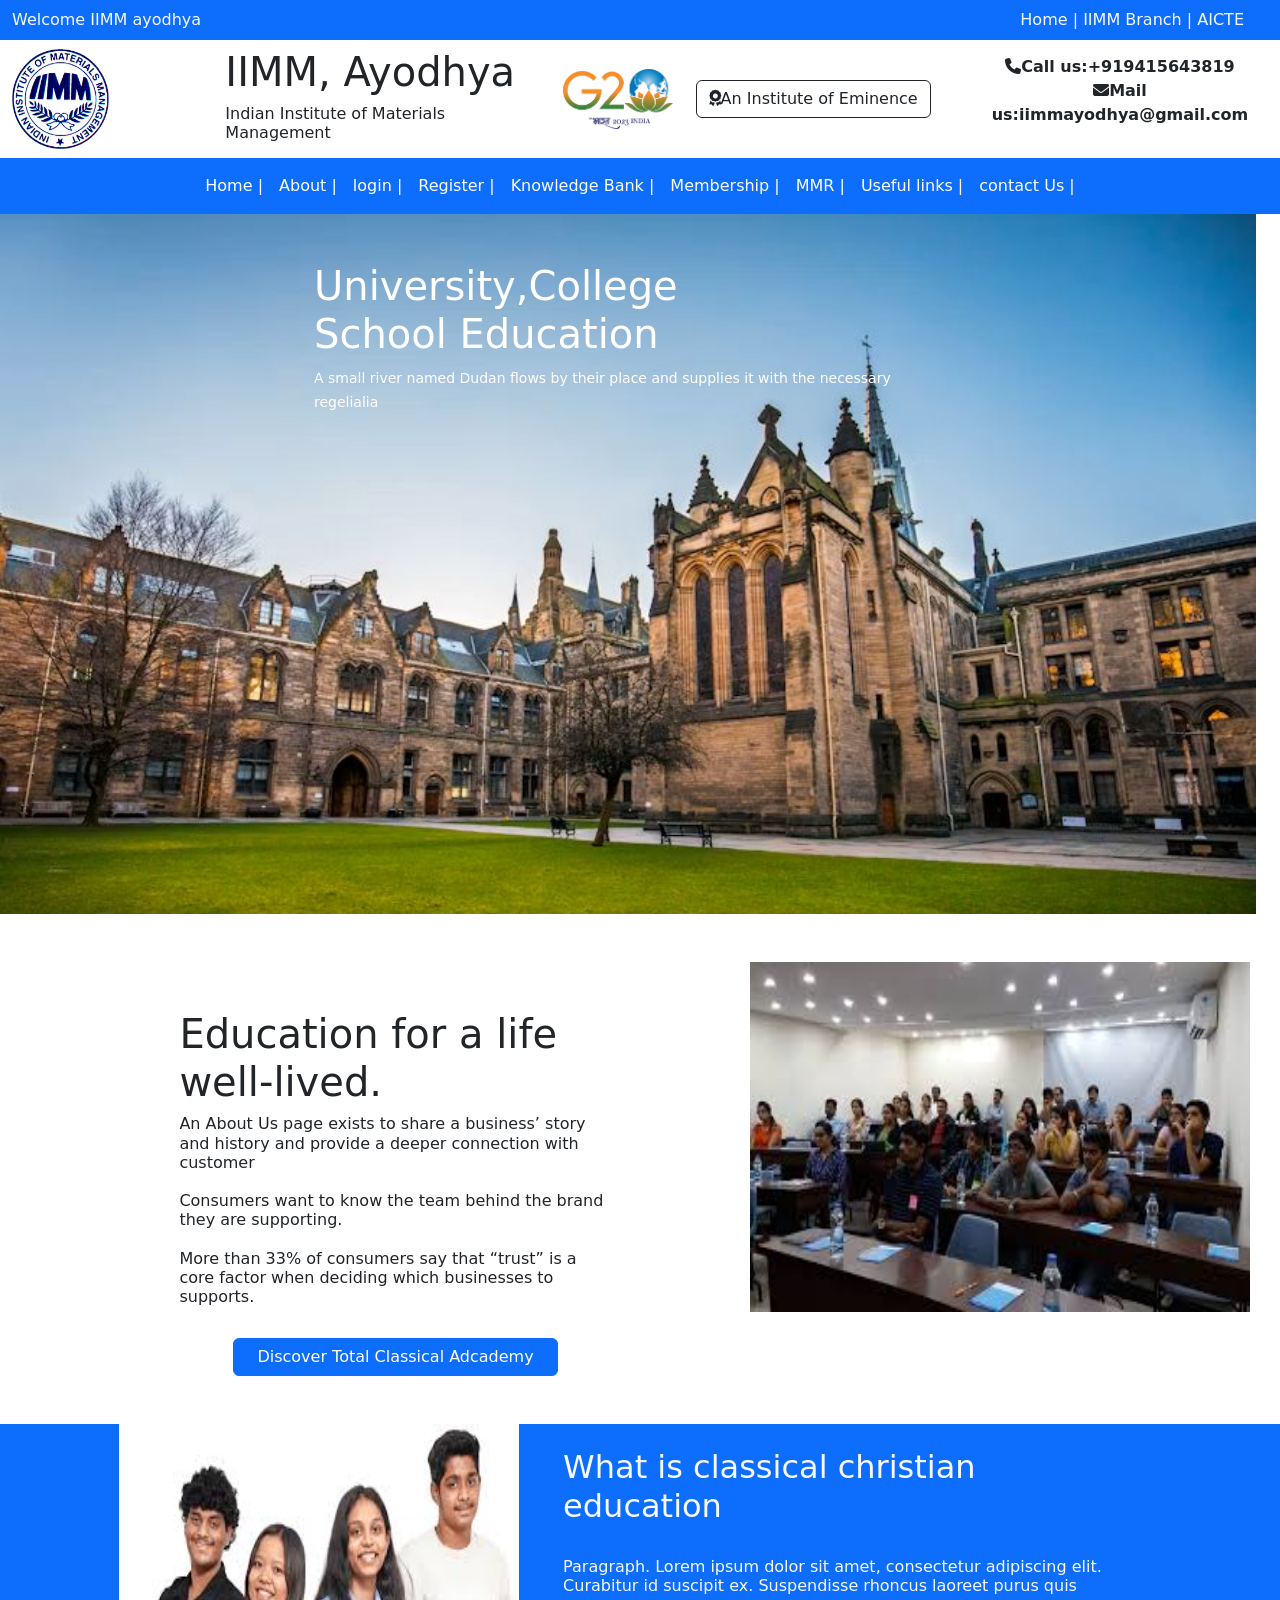
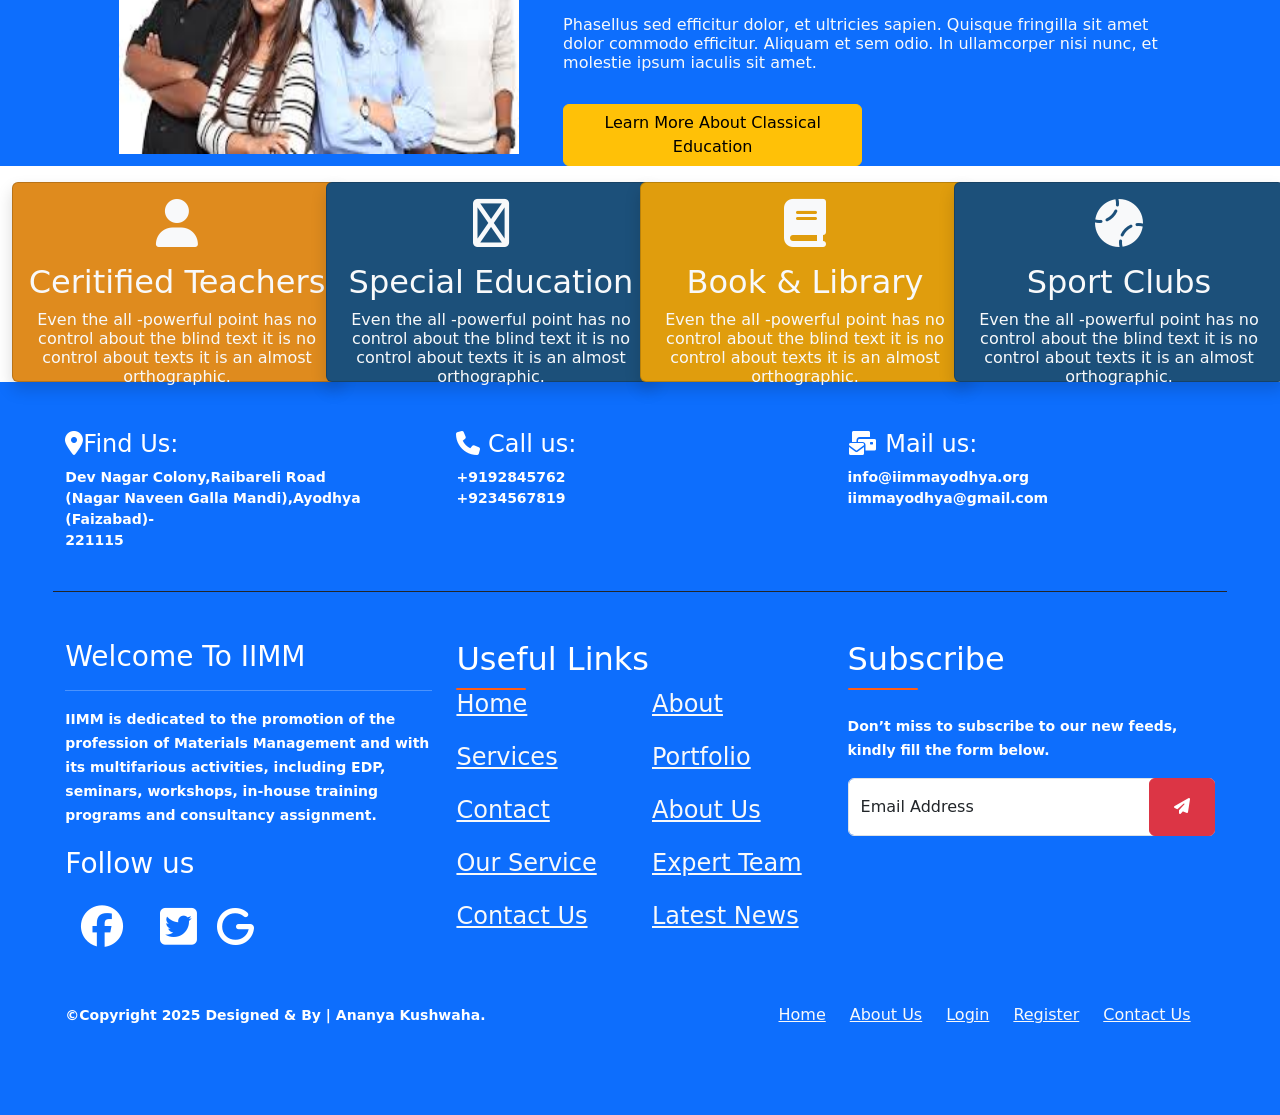
==== about.html @ 72d5fccc "IIMAAYODHYA" ====
<!DOCTYPE html>
<html lang="en">

<head>
    <meta charset="UTF-8">
    <meta name="viewport" content="width=device-width, initial-scale=1.0">
    <title>IIMM Ayodhya-Home</title>
    <link rel="stylesheet" href="css/bootstrap.css">
    <link rel="stylesheet" href="css/style.css">
    <link rel="stylesheet" href="https://cdnjs.cloudflare.com/ajax/libs/font-awesome/6.7.2/css/all.min.css"
        integrity="sha512-Evv84Mr4kqVGRNSgIGL/F/aIDqQb7xQ2vcrdIwxfjThSH8CSR7PBEakCr51Ck+w+/U6swU2Im1vVX0SVk9ABhg=="
        crossorigin="anonymous" referrerpolicy="no-referrer" />
</head>

<body>
    <div class="container-fluid">
        <!--top bar start-->

        <div class="row bg-primary text-light py-2">
            <div class="col-sm-11 mx-auto"></div>
            <div class="row">
                <div class="col-sm-6">
                    Welcome IIMM ayodhya
                </div>
                <div class="col-sm-6 text-end">
                    <a href="" class="text-light text-decoration-none">Home</a>
                    |
                    <a href="" class="text-light text-decoration-none">IIMM Branch</a>
                    |
                    <a href="" class="text-light text-decoration-none">AICTE</a>
                </div>
            </div>
        </div>
        <!--top bar end-->
        <!--header start-->
        <div class="row align-items-center py-2">
            <div class="col-sm-2">
                <img src="images/Logo-IIMM-1.png" alt="" height="100px">
            </div>
            <div class="col-sm-3">
                <h1>IIMM, Ayodhya</h1>
                <h6>Indian Institute of Materials Management</h6>
            </div>
            <div class="col-sm-4 text-center">
                <img src="images/g20-logo.png" alt="" height="60px">
                &nbsp;&nbsp;
                <a href="" class="btn border-dark"><i class="fa-solid fa-award"></i>An Institute of Eminence </a>

            </div>
            <div class="col-sm-3 text-center">
                <p class="fw-semibold">
                    <span><i class="fa-solid fa-phone fa-shake"></i>Call us:+919415643819</span>
                    <br>

                    <span><i class="fa-solid fa-envelope fa-shake"></i>Mail us:iimmayodhya@gmail.com</span>
                </p>
            </div>


        </div>
        <!--header end-->
        <!--navbar start-->
        <div class="row">
            <div class="col-sm-12 p-0">
                <nav class="navbar navbar-expand-lg bg-primary" data-bs-theme="dark">
                    <div class="container-fluid">
                        <button class="navbar-toggler" type="button" data-bs-toggle="collapse"
                            data-bs-target="#navbarSupportedContent" aria-controls="navbarSupportedContent"
                            aria-expanded="false" aria-label="Toggle navigation">
                            <span class="navbar-toggler-icon"></span>
                        </button>
                        <div class="collapse navbar-collapse" id="navbarSupportedContent">
                            <ul class="navbar-nav mx-auto mb-2 mb-lg-0">
                                <li class="nav-item">
                                    <a class="nav-link active" aria-current="page" href="index.html">Home
                                        |</a>

                                </li>
                                <li class="nav-item">
                                    <a class="nav-link active" href="about.html">About
                                        | </a>
                                </li>
                                <li class="nav-item">
                                    <a class="nav-link active" href="login.html">login
                                        |
                                    </a>
                                </li>
                                <li class="nav-item">
                                    <a class="nav-link active" href="register.html">Register
                                        |
                                    </a>
                                </li>
                                <li class="nav-item">
                                    <a class="nav-link active" href="#">Knowledge Bank
                                        |
                                    </a>
                                </li>
                                <li class="nav-item">
                                    <a class="nav-link active" href="#">Membership
                                        |
                                    </a>
                                </li>
                                <li class="nav-item">
                                    <a class="nav-link active" href="#">MMR
                                        |
                                    </a>
                                </li>
                                <li class="nav-item">
                                    <a class="nav-link active" href="#">Useful links
                                        |
                                    </a>
                                </li>
                                <li class="nav-item">
                                    <a class="nav-link active" href="#">contact Us
                                        |
                                    </a>
                                </li>
                        </div>
                    </div>
                </nav>
            </div>

        </div>
        <!--about page  start-->
        <div class="row" id="about">
            <div class="col-sm-6 mx-auto  text-white py-5 p-0">
                <h1 id="display-2">University,College<br>
                    School Education</h1>
                <small id="text-center">A small river named Dudan flows by their place and supplies it with the
                    necessary regelialia</small>
            </div>
        </div>
        <!--information start-->
        <div class="row my-5">
            <div class="col-sm-11  mx-auto">
                <div class="row">
                    <div class="col-sm-7">
                        <div class="row pt-5">
                            <div class="col-sm-8 mx-auto">
                                <h1>Education for a life <br>well-lived.</br></h1>
                                <h6> An About Us page exists to share a business’ story and history and provide a deeper
                                    connection with customer <br><br>

                                    Consumers want to know the team behind the brand they are supporting.
                                    <br><br>
                                    More than 33% of consumers say that “trust” is a core factor when deciding which
                                    businesses to supports.
                                </h6><br>
                                <div class="row">
                                    <div class="col-sm-12 text-center">
                                        <button type="submit" class="btn btn-primary w-75">Discover Total Classical
                                            Adcademy </button>
                                    </div>
                                </div>

                            </div>
                        </div>
                    </div>
                    <div class="col-sm-5">
                        <img src="images/college1.png" alt="" width="500px" height="350px">
                    </div>
                </div>
            </div>
        </div>
        <div class="row bg-primary my-3">
            <div class="col-sm-10 mx-auto">
                <div class="row">
                    <div class="col-sm-5"> <img src="images/college2.png" width="400px" height="330px"></div>
                    <div class="col-sm-7 text-light"><br>
                        <h2>What is classical christian <br>
                            education</h2><br>
                        <h6>
                            Paragraph. Lorem ipsum dolor sit amet, consectetur adipiscing elit. Curabitur id suscipit
                            ex. Suspendisse rhoncus laoreet purus quis <br> <br>Phasellus sed efficitur dolor, et
                            ultricies sapien. Quisque fringilla sit amet dolor commodo efficitur. Aliquam et sem odio.
                            In ullamcorper nisi nunc, et molestie ipsum iaculis sit amet.
                        </h6><br>
                        <div class="col-sm-12 ">
                            <button type="submit" class="btn btn-warning w-50">Learn More About Classical Education
                             </button>
                        </div>

                    </div>
                </div>

            </div>
        </div>


        <!--information end-->

























        <div class="row text-center" id="card">
            <div class="col-sm-3">
                <div class="card text-center text-light shadow" id="card1">
                    <i class="fa-sharp fa-solid fa-user py-3 fa-3x"></i>
                    <h2>Ceritified Teachers</h2>
                    <h6> Even the all -powerful point has no control about the blind text it is no control about texts
                        it is an almost orthographic.</h6>
                </div>
            </div>
            <div class="col-sm-3">
                <div class="card text-center text-light shadow" id="card2">
                    <i class="fa-regular fa-graduation-cap py-3 fa-3x"></i>
                    <h2>Special Education</h2>
                    <h6> Even the all -powerful point has no control about the blind text it is no control about texts
                        it is an almost orthographic.</h6>
                </div>
            </div>
            <div class="col-sm-3">
                <div class="card text-center text-light shadow" id="card3">
                    <i class="fa-solid fa-book py-3 fa-3x"></i>
                    <h2>Book & Library</h2>
                    <h6> Even the all -powerful point has no control about the blind text it is no control about texts
                        it is an almost orthographic.</h6>
                </div>
            </div>
            <div class="col-sm-3">
                <div class="card text-center text-light shadow" id="card4"><i
                        class="fa-solid fa-baseball fa-3x py-3"></i>
                    <h2>Sport Clubs</h2>
                    <h6> Even the all -powerful point has no control about the blind text it is no control about texts
                        it is an almost orthographic.</h6>
                </div>
            </div>
        </div>
        <!--about page end-->

        <!--footer start-->
        <div class=" row bg-primary py-5 text-white">
            <div class="col-sm-11 mx-auto">
                <div class="row border-bottom border-dark border-1 pb-4">
                    <div class="col-sm-4">
                        <h4> <i class="fa-solid fa-location-dot"></i>Find Us:</h4>
                        <small>
                            <p class="fw-semibold">
                                Dev Nagar Colony,Raibareli Road <br>
                                (Nagar Naveen Galla Mandi),Ayodhya (Faizabad)-<br>
                                221115 </p>
                        </small>
                    </div>
                    <div class="col-sm-4">
                        <h4><i class="fa-solid fa-phone"></i> Call us:</h4>
                        <small>
                            <p class="fw-semibold">
                                +9192845762 <br>
                                +9234567819
                            </p>
                        </small>
                    </div>
                    <div class="col-sm-4">
                        <h4><i class="fa-solid fa-envelopes-bulk"></i> Mail us:</h4>
                        <small>
                            <p class="fw-semibold">
                                info@iimmayodhya.org
                                <br>
                                iimmayodhya@gmail.com
                            </p>
                        </small>
                    </div>
                </div>
                <div class="row mt-5">
                    <div class="col-sm-4">
                        <h3>Welcome To IIMM</h3>
                        <hr>
                        <p class=" fw-semibold">
                            <small>IIMM is dedicated to the promotion of the profession of Materials
                                Management and
                                with
                                its multifarious activities, including EDP, seminars, workshops, in-house
                                training
                                programs and consultancy assignment.
                                <h2> Follow us </h2>
                                <i class="fa-brands fa-facebook p-3" style="font-size:42px;"></i>
                                <i class="fa-brands fa-square-twitter p-3" style="font-size: 42px;"></i>
                                <i class="fa-solid fa-g" style="font-size:42px;"></i>
                            </small>
                        </p>
                    </div>
                    <div class="col-sm-4">
                        <h2>Useful Links</h2>
                        <div class="underline-footer"></div>
                        <div class="row">
                            <div class="col-sm-6">
                                <ul class="list-unstyled d-flex " id="footer-link">
                                    <li><a href="" class="text-decoration-none text-light  py-5 "><u>
                                                <h4>Home</h4>
                                            </u></a></li>
                                </ul>
                                <ul class="list-unstyled d-flex " id="footer-link">
                                    <li><a href="" class="text-decoration-none text-light  py-5 "><u>
                                                <h4>Services</h4>
                                            </u></a>
                                    </li>
                                </ul>
                                <ul class="list-unstyled d-flex " id="footer-link">
                                    <li><a href="" class="text-decoration-none text-light  py-5 "><u>
                                                <h4>Contact</h4>
                                            </u></a></li>
                                </ul>
                                <ul class="list-unstyled d-flex " id="footer-link">
                                    <li><a href="" class="text-decoration-none text-light  py-5 "><u>
                                                <h4>Our Service</h4>
                                            </u></a></li>
                                </ul>
                                <ul class="list-unstyled d-flex " id="footer-link">
                                    <li><a href="" class="text-decoration-none text-light  py-5 "><u>
                                                <h4>Contact Us</h4>
                                            </u></a></li>
                                </ul>

                            </div>
                            <div class="col-sm-6">
                                <ul class="list-unstyled d-flex" id="footer-link">
                                    <li><a href="" class="text-decoration-none text-light  py-5 "><u>
                                                <h4>About</h4>
                                            </u></a></li>
                                </ul>
                                <ul class="list-unstyled d-flex " id="footer-link">
                                    <li><a href="" class="text-decoration-none text-light  py-5 "><u>
                                                <h4>Portfolio<h4>
                                            </u></a></li>
                                </ul>
                                <ul class="list-unstyled d-flex " id="footer-link">
                                    <li><a href="" class="text-decoration-none text-light  py-5 "><u>
                                                <h4>About Us</h4>
                                            </u></a></li>
                                </ul>
                                <ul class="list-unstyled d-flex " id="footer-link">
                                    <li><a href="" class="text-decoration-none text-light  py-5 "><u>
                                                <h4>Expert Team</h4>
                                            </u></a></li>
                                </ul>
                                <ul class="list-unstyled d-flex " id="footer-link">
                                    <li><a href="" class="text-decoration-none text-light  py-5 "><u>
                                                <h4>Latest News</h4>
                                            </u></a></li>
                                </ul>
                            </div>
                        </div>

                    </div>

                    <div class="col-sm-4">
                        <h2>Subscribe</h2>
                        <div class="underline-footer"></div>
                        <small>
                            <p class="fw-semibold mt-4">Don’t miss to subscribe to our new feeds, kindly
                                fill the form
                                below.
                        </small>
                        </p>
                        <div class="position-relative">
                            <input type="text" value="Email Address" class="form-control py-3 position-absolute">
                            <a href="" class="btn btn-danger py-3 px-4 position-absolute end-0">
                                <i class="fa-solid fa-paper-plane"></i>
                            </a>
                        </div>
                    </div>
                    <div class="row py-4">
                        <div class="col-sm-6 fw-semibold">
                            <small>&copy;Copyright 2025 Designed & By | Ananya Kushwaha.</small>
                        </div>
                        <div class="col-sm-6">
                            <ul class="list-unstyled d-flex justify-content-end" id="footer-link">
                                <li><a href="" class="text-decoration-none text-light ms-4"><u>Home</u></a>
                                </li>
                                <li><a href="" class="text-decoration-none text-light ms-4"><u>About Us
                                        </u></a></li>
                                <li><a href="" class="text-decoration-none text-light ms-4"><u>Login</u></a>
                                </li>
                                <li><a href="" class="text-decoration-none text-light ms-4"><u>Register</u></a>
                                </li>
                                <li><a href="" class="text-decoration-none text-light ms-4"><u>Contact
                                            Us</u></a></li>
                            </ul>
                        </div>
                    </div>
                </div>


            </div>
            <!--footer end-->
        </div>
        <script src="js/bootstrap.bundle.js"></script>
</body>

</html>
---- css/style.css ----
/*{
position: static !important;
}*/
body{
    overflow-x:hidden;
}


.text-justify
{
    text-align:justify ;
}
.underline-footer
{
    width:70px;
    height:2px;
    background-color:#ff5e14;
    border-radius: 2px;
    margin-top:10px;
}
footer-link li a :hover
{
color: black !important;
text-decoration:underline;
}
.home-footer
{
    width:70px;
    height:2px;
    background-color:#ff5e14;
    border-radius:2px;
    margin-top:10px;
}
#contact
{
 height: 650px;
 background-image: url('../images/college7.jpg');
 background-size: cover;
}
#contact .col-sm-12
{
display: flex;
align-items: top;
justify-content: top;
color: black;
font-size:larger;
backdrop-filter:blur(3px);
}
#login
{
 height:1000px;
 width:100%;
 background-size:cover;
 background-image:url('../images/edu.jpg')   
}
#login .col-sm-4
{
display: flex;
align-items:center;
justify-content:center;
color:rgb(70, 70, 102);
font-size:larger;
backdrop-filter:blur(30px);
}
#block
{
 min-height:580px;
 width:100%;
 background-color:white;  
 border-radius:50px; 
max-width:900px;
margin:auto;
}

#card
{
height:200px;
width:100%;
}

#card1
{
    width:330px;
    height: 200px;;
    background-color: #df8b1e;
}
#card2
{
    width:330px;
    height: 200px;;
    background-color: #1c507a;
}
#card3
{
    width:330px;
    height: 200px;;
    background-color: #e09d0d;
}
#card4
{
    width:330px;
    height: 200px;;
    background-color: #1c507a;
}
#about
{
min-height:700px;
 width:100%;
 background-size:cover;
 background-image:url('../images/news/college5.jpg')   
}
#about .col-sm-12
{
    display:flex;
    align-items: right;
    color:white;
    backdrop-filter :blur (30px);
    text-align: center;
}
#register
{
 min-height:900px;
 width:100%px;
 background-size:cover;
 background-image:url('../images/college5.jpg')   
}

.card{
width:100%;


}
.news-card:hover img
{

transform :scale(1.2);
}
.news-card div
{
 overflow: hidden;
 border-radius: 5px 5px 0 0;
 
}
.news-card div img
{
    transition:.5s ease;
}
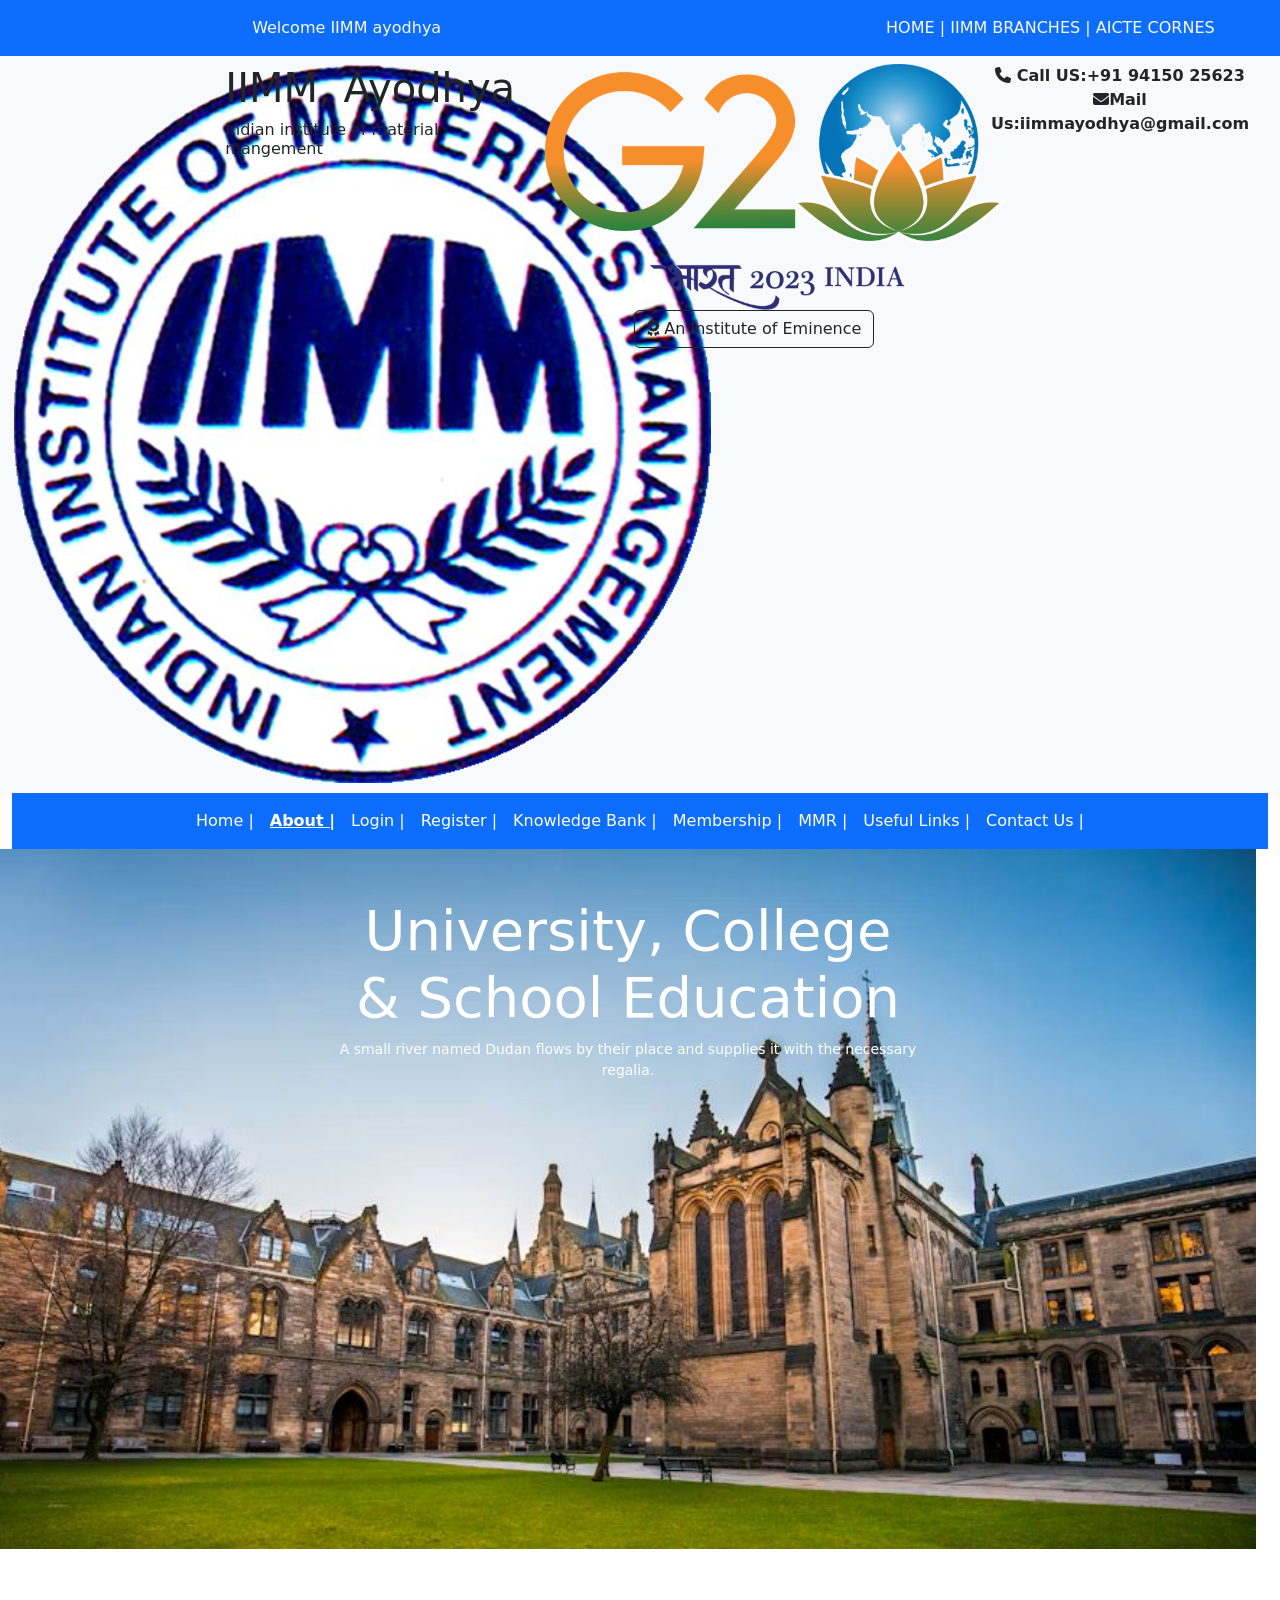
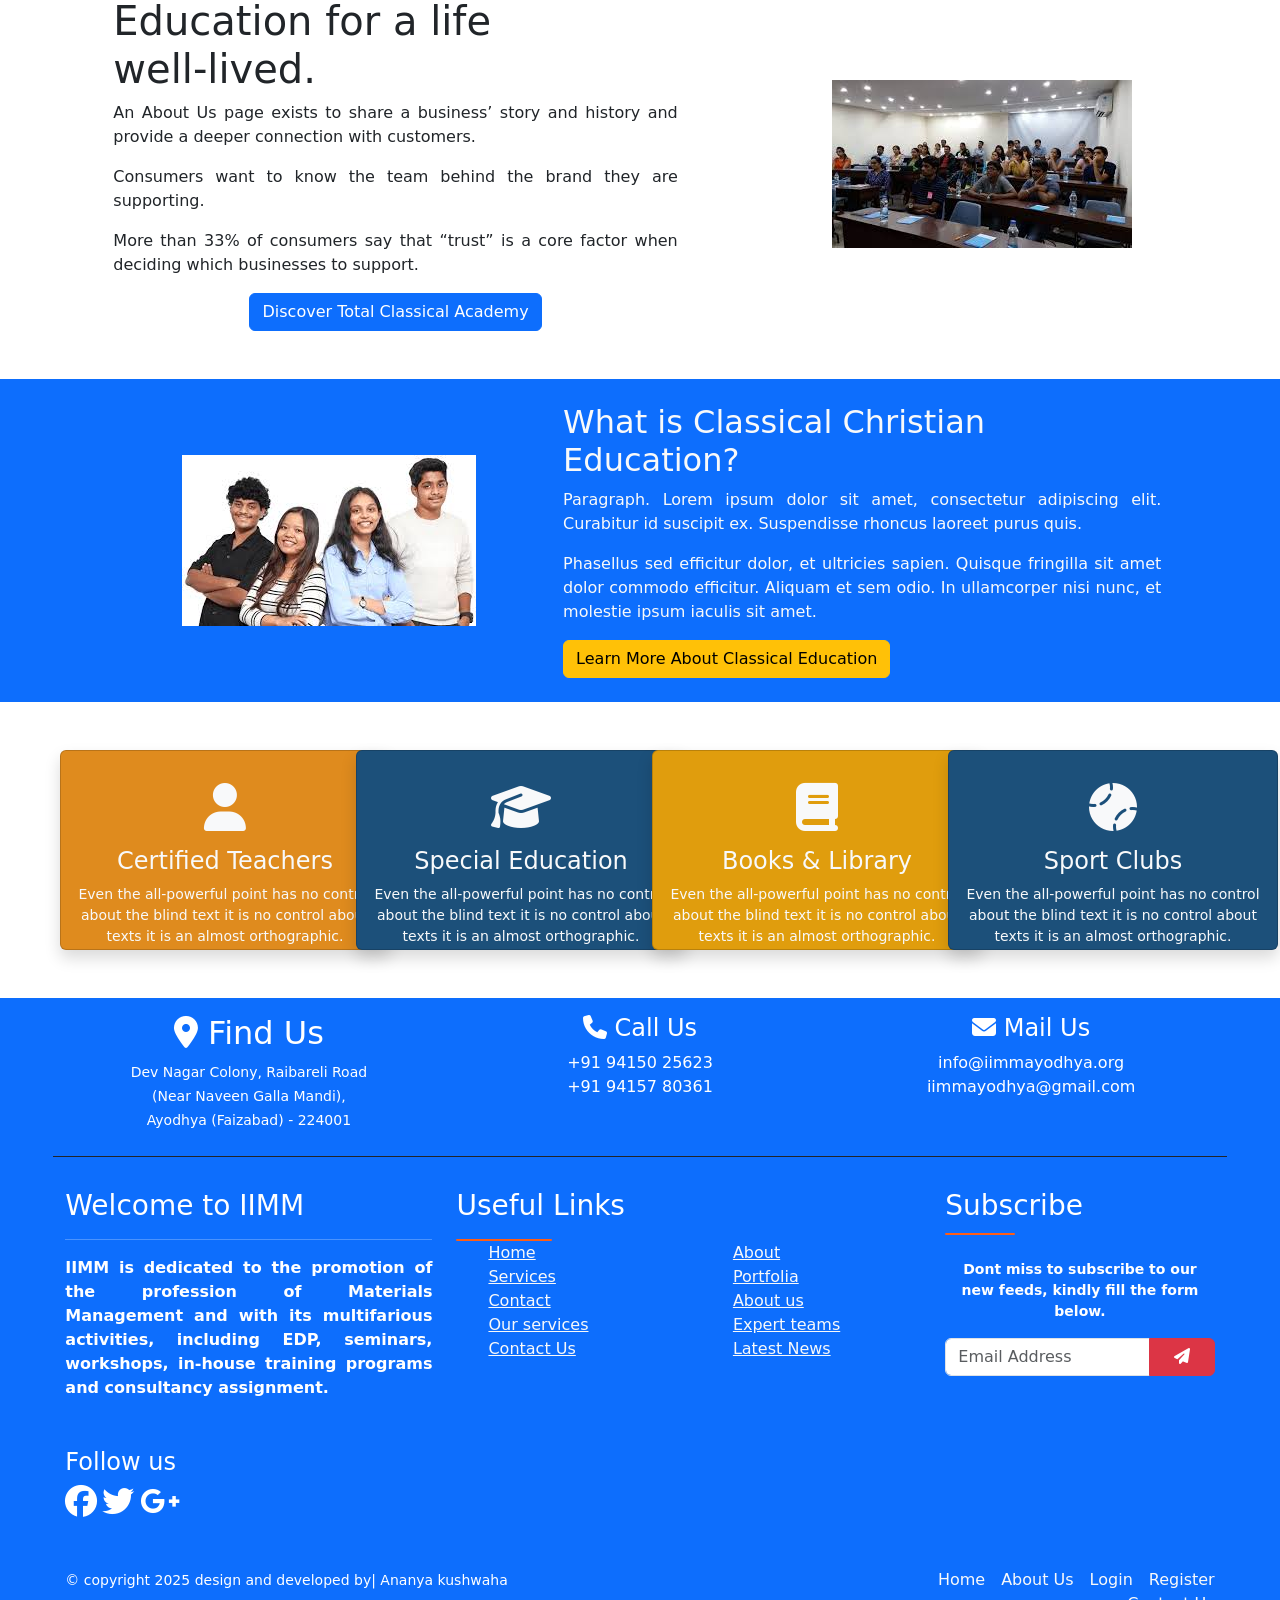
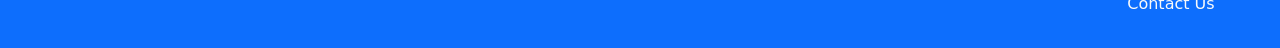
==== commit dfe24cb8: "Updated css" ====
--- a/about.html
+++ b/about.html
@@ -4,408 +4,278 @@
 <head>
     <meta charset="UTF-8">
     <meta name="viewport" content="width=device-width, initial-scale=1.0">
-    <title>IIMM Ayodhya-Home</title>
+    <title>About Us | IIMM Ayodhya</title>
     <link rel="stylesheet" href="css/bootstrap.css">
     <link rel="stylesheet" href="css/style.css">
+    <link rel="stylesheet" href="css/responsive.css">
     <link rel="stylesheet" href="https://cdnjs.cloudflare.com/ajax/libs/font-awesome/6.7.2/css/all.min.css"
         integrity="sha512-Evv84Mr4kqVGRNSgIGL/F/aIDqQb7xQ2vcrdIwxfjThSH8CSR7PBEakCr51Ck+w+/U6swU2Im1vVX0SVk9ABhg=="
         crossorigin="anonymous" referrerpolicy="no-referrer" />
 </head>
 
 <body>
-    <div class="container-fluid">
-        <!--top bar start-->
-
+<div class="container-fluid">
+<!--top bar start-->
         <div class="row bg-primary text-light py-2">
-            <div class="col-sm-11 mx-auto"></div>
-            <div class="row">
-                <div class="col-sm-6">
-                    Welcome IIMM ayodhya
-                </div>
-                <div class="col-sm-6 text-end">
-                    <a href="" class="text-light text-decoration-none">Home</a>
-                    |
-                    <a href="" class="text-light text-decoration-none">IIMM Branch</a>
-                    |
-                    <a href="" class="text-light text-decoration-none">AICTE</a>
-                </div>
-            </div>
-        </div>
-        <!--top bar end-->
+            <div class="col-11 mx-auto b">
+                <div class="row text-center py-2">
+                    <div class="col-12 col-md-6">Welcome IIMM ayodhya</div>
+                    <div class="col-12 col-md-6 text-center text-md-end">
+                        <a href="index.html" class="text-light text-decoration-none">HOME |</a>
+                        <a href="" class="text-light text-decoration-none">IIMM BRANCHES</a>
+                        |
+                        <a href="" class="text-light text-decoration-none">AICTE CORNES</a>
+                    </div>
+                </div>
+            </div>
+        </div>
+        <!--topbar end-->
         <!--header start-->
-        <div class="row align-items-center py-2">
-            <div class="col-sm-2">
-                <img src="images/Logo-IIMM-1.png" alt="" height="100px">
-            </div>
-            <div class="col-sm-3">
+        <div class="row  bg-light py-2">
+            <div class="col-12 col-lg-2 text-center text-lg-end">
+                <img src="images/Logo-IIMM-1.png" alt="IIMM logo" class="logo-img">
+            </div>
+            <div class="col-12 col-lg-3 text-center text-lg-start">
                 <h1>IIMM, Ayodhya</h1>
-                <h6>Indian Institute of Materials Management</h6>
-            </div>
-            <div class="col-sm-4 text-center">
-                <img src="images/g20-logo.png" alt="" height="60px">
-                &nbsp;&nbsp;
-                <a href="" class="btn border-dark"><i class="fa-solid fa-award"></i>An Institute of Eminence </a>
-
-            </div>
-            <div class="col-sm-3 text-center">
+                <h6>Indian institute of material mangement</h6>
+            </div>
+            <div class="col-12 col-lg-4 text-center"><img src="images/g20-logo.png" alt="G20" class="logo-img logo-img--sm">&nbsp;&nbsp;
+                <a href="" class="btn border-dark"><i class="fa-solid fa-award"></i>&nbsp;An Institute of Eminence
+                </a>
+            </div>
+            </a>
+            <div class="col-12 col-lg-3 text-center">
                 <p class="fw-semibold">
-                    <span><i class="fa-solid fa-phone fa-shake"></i>Call us:+919415643819</span>
+                    <span><i class="fa-solid fa-phone fa-shake"></i> Call US:+91 94150 25623</span>
                     <br>
-
-                    <span><i class="fa-solid fa-envelope fa-shake"></i>Mail us:iimmayodhya@gmail.com</span>
+                    <span><i class="fa-solid fa-envelope fa-shake "></i>Mail Us:iimmayodhya@gmail.com</span>
                 </p>
             </div>
-
-
-        </div>
-        <!--header end-->
-        <!--navbar start-->
-        <div class="row">
-            <div class="col-sm-12 p-0">
-                <nav class="navbar navbar-expand-lg bg-primary" data-bs-theme="dark">
-                    <div class="container-fluid">
-                        <button class="navbar-toggler" type="button" data-bs-toggle="collapse"
-                            data-bs-target="#navbarSupportedContent" aria-controls="navbarSupportedContent"
-                            aria-expanded="false" aria-label="Toggle navigation">
-                            <span class="navbar-toggler-icon"></span>
-                        </button>
-                        <div class="collapse navbar-collapse" id="navbarSupportedContent">
-                            <ul class="navbar-nav mx-auto mb-2 mb-lg-0">
-                                <li class="nav-item">
-                                    <a class="nav-link active" aria-current="page" href="index.html">Home
-                                        |</a>
-
-                                </li>
-                                <li class="nav-item">
-                                    <a class="nav-link active" href="about.html">About
-                                        | </a>
-                                </li>
-                                <li class="nav-item">
-                                    <a class="nav-link active" href="login.html">login
-                                        |
-                                    </a>
-                                </li>
-                                <li class="nav-item">
-                                    <a class="nav-link active" href="register.html">Register
-                                        |
-                                    </a>
-                                </li>
-                                <li class="nav-item">
-                                    <a class="nav-link active" href="#">Knowledge Bank
-                                        |
-                                    </a>
-                                </li>
-                                <li class="nav-item">
-                                    <a class="nav-link active" href="#">Membership
-                                        |
-                                    </a>
-                                </li>
-                                <li class="nav-item">
-                                    <a class="nav-link active" href="#">MMR
-                                        |
-                                    </a>
-                                </li>
-                                <li class="nav-item">
-                                    <a class="nav-link active" href="#">Useful links
-                                        |
-                                    </a>
-                                </li>
-                                <li class="nav-item">
-                                    <a class="nav-link active" href="#">contact Us
-                                        |
-                                    </a>
-                                </li>
-                        </div>
-                    </div>
-                </nav>
-            </div>
-
-        </div>
-        <!--about page  start-->
-        <div class="row" id="about">
-            <div class="col-sm-6 mx-auto  text-white py-5 p-0">
-                <h1 id="display-2">University,College<br>
-                    School Education</h1>
-                <small id="text-center">A small river named Dudan flows by their place and supplies it with the
-                    necessary regelialia</small>
-            </div>
-        </div>
-        <!--information start-->
-        <div class="row my-5">
-            <div class="col-sm-11  mx-auto">
-                <div class="row">
-                    <div class="col-sm-7">
-                        <div class="row pt-5">
-                            <div class="col-sm-8 mx-auto">
-                                <h1>Education for a life <br>well-lived.</br></h1>
-                                <h6> An About Us page exists to share a business’ story and history and provide a deeper
-                                    connection with customer <br><br>
-
-                                    Consumers want to know the team behind the brand they are supporting.
-                                    <br><br>
-                                    More than 33% of consumers say that “trust” is a core factor when deciding which
-                                    businesses to supports.
-                                </h6><br>
-                                <div class="row">
-                                    <div class="col-sm-12 text-center">
-                                        <button type="submit" class="btn btn-primary w-75">Discover Total Classical
-                                            Adcademy </button>
-                                    </div>
-                                </div>
-
-                            </div>
-                        </div>
-                    </div>
-                    <div class="col-sm-5">
-                        <img src="images/college1.png" alt="" width="500px" height="350px">
-                    </div>
-                </div>
-            </div>
-        </div>
-        <div class="row bg-primary my-3">
-            <div class="col-sm-10 mx-auto">
-                <div class="row">
-                    <div class="col-sm-5"> <img src="images/college2.png" width="400px" height="330px"></div>
-                    <div class="col-sm-7 text-light"><br>
-                        <h2>What is classical christian <br>
-                            education</h2><br>
-                        <h6>
-                            Paragraph. Lorem ipsum dolor sit amet, consectetur adipiscing elit. Curabitur id suscipit
-                            ex. Suspendisse rhoncus laoreet purus quis <br> <br>Phasellus sed efficitur dolor, et
-                            ultricies sapien. Quisque fringilla sit amet dolor commodo efficitur. Aliquam et sem odio.
-                            In ullamcorper nisi nunc, et molestie ipsum iaculis sit amet.
-                        </h6><br>
-                        <div class="col-sm-12 ">
-                            <button type="submit" class="btn btn-warning w-50">Learn More About Classical Education
-                             </button>
-                        </div>
-
-                    </div>
-                </div>
-
-            </div>
-        </div>
-
-
-        <!--information end-->
-
-
-
-
-
-
-
-
-
-
-
-
-
-
-
-
-
-
-
-
-
-
-
-
-
-        <div class="row text-center" id="card">
-            <div class="col-sm-3">
-                <div class="card text-center text-light shadow" id="card1">
-                    <i class="fa-sharp fa-solid fa-user py-3 fa-3x"></i>
-                    <h2>Ceritified Teachers</h2>
-                    <h6> Even the all -powerful point has no control about the blind text it is no control about texts
-                        it is an almost orthographic.</h6>
-                </div>
-            </div>
-            <div class="col-sm-3">
-                <div class="card text-center text-light shadow" id="card2">
-                    <i class="fa-regular fa-graduation-cap py-3 fa-3x"></i>
-                    <h2>Special Education</h2>
-                    <h6> Even the all -powerful point has no control about the blind text it is no control about texts
-                        it is an almost orthographic.</h6>
-                </div>
-            </div>
-            <div class="col-sm-3">
-                <div class="card text-center text-light shadow" id="card3">
-                    <i class="fa-solid fa-book py-3 fa-3x"></i>
-                    <h2>Book & Library</h2>
-                    <h6> Even the all -powerful point has no control about the blind text it is no control about texts
-                        it is an almost orthographic.</h6>
-                </div>
-            </div>
-            <div class="col-sm-3">
-                <div class="card text-center text-light shadow" id="card4"><i
-                        class="fa-solid fa-baseball fa-3x py-3"></i>
-                    <h2>Sport Clubs</h2>
-                    <h6> Even the all -powerful point has no control about the blind text it is no control about texts
-                        it is an almost orthographic.</h6>
-                </div>
-            </div>
-        </div>
-        <!--about page end-->
-
-        <!--footer start-->
-        <div class=" row bg-primary py-5 text-white">
-            <div class="col-sm-11 mx-auto">
-                <div class="row border-bottom border-dark border-1 pb-4">
-                    <div class="col-sm-4">
-                        <h4> <i class="fa-solid fa-location-dot"></i>Find Us:</h4>
+        </div>
+    <!--header end-->
+    <!--navbar start-->
+    <div class="row">
+        <div class="col-12">
+            <nav class="navbar navbar-expand-lg bg-primary" data-bs-theme="dark">
+                <div class="container-fluid">
+                    <button class="navbar-toggler" type="button" data-bs-toggle="collapse"
+                        data-bs-target="#navbarSupportedContent" aria-controls="navbarSupportedContent"
+                        aria-expanded="false" aria-label="Toggle navigation">
+                        <span class="navbar-toggler-icon"></span>
+                    </button>
+                    <div class="collapse navbar-collapse" id="navbarSupportedContent">
+                        <ul class="navbar-nav mx-auto mb-2 mb-lg-0">
+                            <li class="nav-item">
+                                <a class="nav-link active" href="index.html">Home <span class="nav-sep">|</span></a>
+                            </li>
+
+                            <li class="nav-item">
+                                <a class="nav-link active fw-bold text-decoration-underline" aria-current="page" href="about.html">About <span class="nav-sep">|</span></a>
+                            </li>
+
+                            <li class="nav-item">
+                                <a class="nav-link active" href="login.html">Login <span class="nav-sep">|</span></a>
+                            </li>
+                            <li class="nav-item">
+                                <a class="nav-link active" href="register.html"> Register <span class="nav-sep">|</span></a>
+                            </li>
+                            <li class="nav-item">
+                                <a class="nav-link active" href="#">Knowledge Bank <span class="nav-sep">|</span></a>
+                            </li>
+                            <li class="nav-item">
+                                <a class="nav-link active" href="#">Membership <span class="nav-sep">|</span></a>
+                            </li>
+                            <li class="nav-item">
+                                <a class="nav-link active" href="#">MMR <span class="nav-sep">|</span></a>
+                            </li>
+                            <li class="nav-item">
+                                <a class="nav-link active" href="#">Useful Links <span class="nav-sep">|</span></a>
+                            </li>
+                            <li class="nav-item">
+                                <a class="nav-link active" href="contact.html">Contact Us <span class="nav-sep">|</span></a>
+                            </li>
+                        </ul>
+                    </div>
+                </div>
+            </nav>
+        </div>
+    </div>
+    <!--navbar end-->
+    <!--about page start-->
+    <div class="row" id="about">
+        <div class="col-12 col-md-8 col-lg-6 mx-auto text-center text-white py-5">
+            <h1 class="display-4">University, College<br>&amp; School Education</h1>
+            <p class="small">A small river named Dudan flows by their place and supplies it with the necessary regalia.</p>
+        </div>
+    </div>
+    <!--information start-->
+    <div class="row my-5 align-items-center">
+        <div class="col-11 mx-auto">
+            <div class="row g-4 align-items-center">
+                <div class="col-12 col-lg-7">
+                    <div class="px-lg-5">
+                        <h1>Education for a life<br>well-lived.</h1>
+                        <p class="text-justify">An About Us page exists to share a business&rsquo; story and history and provide a deeper connection with customers.</p>
+                        <p class="text-justify">Consumers want to know the team behind the brand they are supporting.</p>
+                        <p class="text-justify">More than 33% of consumers say that &ldquo;trust&rdquo; is a core factor when deciding which businesses to support.</p>
+                        <div class="text-center"><a href="#" class="btn btn-primary">Discover Total Classical Academy</a></div>
+                    </div>
+                </div>
+                <div class="col-12 col-lg-5 text-center">
+                    <img src="images/college1.png" alt="College" class="img-fluid">
+                </div>
+            </div>
+        </div>
+    </div>
+    <div class="row bg-primary my-3 py-4">
+        <div class="col-11 col-lg-10 mx-auto">
+            <div class="row g-4 align-items-center">
+                <div class="col-12 col-md-5 text-center"><img src="images/college2.png" alt="Classical education" class="img-fluid"></div>
+                <div class="col-12 col-md-7 text-light">
+                    <h2>What is Classical Christian Education?</h2>
+                    <p class="text-justify">Paragraph. Lorem ipsum dolor sit amet, consectetur adipiscing elit. Curabitur id suscipit ex. Suspendisse rhoncus laoreet purus quis.</p>
+                    <p class="text-justify">Phasellus sed efficitur dolor, et ultricies sapien. Quisque fringilla sit amet dolor commodo efficitur. Aliquam et sem odio. In ullamcorper nisi nunc, et molestie ipsum iaculis sit amet.</p>
+                    <a href="#" class="btn btn-warning">Learn More About Classical Education</a>
+                </div>
+            </div>
+        </div>
+    </div>
+    <!--information end-->
+    <div class="row text-center g-4 my-4 px-3 px-lg-5">
+        <div class="col-12 col-sm-6 col-lg-3">
+            <div class="card text-center text-light shadow mx-auto p-3" id="card1">
+                <i class="fa-solid fa-user py-3 fa-3x"></i>
+                <h4>Certified Teachers</h4>
+                <p class="small mb-0">Even the all-powerful point has no control about the blind text it is no control about texts it is an almost orthographic.</p>
+            </div>
+        </div>
+        <div class="col-12 col-sm-6 col-lg-3">
+            <div class="card text-center text-light shadow mx-auto p-3" id="card2">
+                <i class="fa-solid fa-graduation-cap py-3 fa-3x"></i>
+                <h4>Special Education</h4>
+                <p class="small mb-0">Even the all-powerful point has no control about the blind text it is no control about texts it is an almost orthographic.</p>
+            </div>
+        </div>
+        <div class="col-12 col-sm-6 col-lg-3">
+            <div class="card text-center text-light shadow mx-auto p-3" id="card3">
+                <i class="fa-solid fa-book py-3 fa-3x"></i>
+                <h4>Books &amp; Library</h4>
+                <p class="small mb-0">Even the all-powerful point has no control about the blind text it is no control about texts it is an almost orthographic.</p>
+            </div>
+        </div>
+        <div class="col-12 col-sm-6 col-lg-3">
+            <div class="card text-center text-light shadow mx-auto p-3" id="card4">
+                <i class="fa-solid fa-baseball py-3 fa-3x"></i>
+                <h4>Sport Clubs</h4>
+                <p class="small mb-0">Even the all-powerful point has no control about the blind text it is no control about texts it is an almost orthographic.</p>
+            </div>
+        </div>
+    </div>
+    <!--about page end-->
+<!--footer start-->
+    <footer class="row bg-primary  text-white mt-5 py-3">
+        <div class="col-11 mx-auto">
+            <div class="row text-center border-bottom border-dark border-1 pb-4">
+                <div class="col-12 col-md-4">
+                    <h2><i class="fa-solid fa-location-dot"></i> Find Us</h4>
                         <small>
-                            <p class="fw-semibold">
-                                Dev Nagar Colony,Raibareli Road <br>
-                                (Nagar Naveen Galla Mandi),Ayodhya (Faizabad)-<br>
-                                221115 </p>
+                            Dev Nagar Colony, Raibareli Road<br>
+                            (Near Naveen Galla Mandi),
+                            <br> Ayodhya (Faizabad) - 224001
                         </small>
-                    </div>
-                    <div class="col-sm-4">
-                        <h4><i class="fa-solid fa-phone"></i> Call us:</h4>
-                        <small>
-                            <p class="fw-semibold">
-                                +9192845762 <br>
-                                +9234567819
-                            </p>
-                        </small>
-                    </div>
-                    <div class="col-sm-4">
-                        <h4><i class="fa-solid fa-envelopes-bulk"></i> Mail us:</h4>
-                        <small>
-                            <p class="fw-semibold">
-                                info@iimmayodhya.org
-                                <br>
-                                iimmayodhya@gmail.com
-                            </p>
-                        </small>
-                    </div>
-                </div>
-                <div class="row mt-5">
-                    <div class="col-sm-4">
-                        <h3>Welcome To IIMM</h3>
-                        <hr>
-                        <p class=" fw-semibold">
-                            <small>IIMM is dedicated to the promotion of the profession of Materials
-                                Management and
-                                with
-                                its multifarious activities, including EDP, seminars, workshops, in-house
-                                training
-                                programs and consultancy assignment.
-                                <h2> Follow us </h2>
-                                <i class="fa-brands fa-facebook p-3" style="font-size:42px;"></i>
-                                <i class="fa-brands fa-square-twitter p-3" style="font-size: 42px;"></i>
-                                <i class="fa-solid fa-g" style="font-size:42px;"></i>
-                            </small>
-                        </p>
-                    </div>
-                    <div class="col-sm-4">
-                        <h2>Useful Links</h2>
-                        <div class="underline-footer"></div>
-                        <div class="row">
-                            <div class="col-sm-6">
-                                <ul class="list-unstyled d-flex " id="footer-link">
-                                    <li><a href="" class="text-decoration-none text-light  py-5 "><u>
-                                                <h4>Home</h4>
-                                            </u></a></li>
-                                </ul>
-                                <ul class="list-unstyled d-flex " id="footer-link">
-                                    <li><a href="" class="text-decoration-none text-light  py-5 "><u>
-                                                <h4>Services</h4>
-                                            </u></a>
-                                    </li>
-                                </ul>
-                                <ul class="list-unstyled d-flex " id="footer-link">
-                                    <li><a href="" class="text-decoration-none text-light  py-5 "><u>
-                                                <h4>Contact</h4>
-                                            </u></a></li>
-                                </ul>
-                                <ul class="list-unstyled d-flex " id="footer-link">
-                                    <li><a href="" class="text-decoration-none text-light  py-5 "><u>
-                                                <h4>Our Service</h4>
-                                            </u></a></li>
-                                </ul>
-                                <ul class="list-unstyled d-flex " id="footer-link">
-                                    <li><a href="" class="text-decoration-none text-light  py-5 "><u>
-                                                <h4>Contact Us</h4>
-                                            </u></a></li>
-                                </ul>
-
-                            </div>
-                            <div class="col-sm-6">
-                                <ul class="list-unstyled d-flex" id="footer-link">
-                                    <li><a href="" class="text-decoration-none text-light  py-5 "><u>
-                                                <h4>About</h4>
-                                            </u></a></li>
-                                </ul>
-                                <ul class="list-unstyled d-flex " id="footer-link">
-                                    <li><a href="" class="text-decoration-none text-light  py-5 "><u>
-                                                <h4>Portfolio<h4>
-                                            </u></a></li>
-                                </ul>
-                                <ul class="list-unstyled d-flex " id="footer-link">
-                                    <li><a href="" class="text-decoration-none text-light  py-5 "><u>
-                                                <h4>About Us</h4>
-                                            </u></a></li>
-                                </ul>
-                                <ul class="list-unstyled d-flex " id="footer-link">
-                                    <li><a href="" class="text-decoration-none text-light  py-5 "><u>
-                                                <h4>Expert Team</h4>
-                                            </u></a></li>
-                                </ul>
-                                <ul class="list-unstyled d-flex " id="footer-link">
-                                    <li><a href="" class="text-decoration-none text-light  py-5 "><u>
-                                                <h4>Latest News</h4>
-                                            </u></a></li>
-                                </ul>
-                            </div>
-                        </div>
-
-                    </div>
-
-                    <div class="col-sm-4">
-                        <h2>Subscribe</h2>
-                        <div class="underline-footer"></div>
-                        <small>
-                            <p class="fw-semibold mt-4">Don’t miss to subscribe to our new feeds, kindly
-                                fill the form
-                                below.
-                        </small>
-                        </p>
-                        <div class="position-relative">
-                            <input type="text" value="Email Address" class="form-control py-3 position-absolute">
-                            <a href="" class="btn btn-danger py-3 px-4 position-absolute end-0">
-                                <i class="fa-solid fa-paper-plane"></i>
-                            </a>
-                        </div>
-                    </div>
-                    <div class="row py-4">
-                        <div class="col-sm-6 fw-semibold">
-                            <small>&copy;Copyright 2025 Designed & By | Ananya Kushwaha.</small>
-                        </div>
-                        <div class="col-sm-6">
-                            <ul class="list-unstyled d-flex justify-content-end" id="footer-link">
-                                <li><a href="" class="text-decoration-none text-light ms-4"><u>Home</u></a>
-                                </li>
-                                <li><a href="" class="text-decoration-none text-light ms-4"><u>About Us
-                                        </u></a></li>
-                                <li><a href="" class="text-decoration-none text-light ms-4"><u>Login</u></a>
-                                </li>
-                                <li><a href="" class="text-decoration-none text-light ms-4"><u>Register</u></a>
-                                </li>
-                                <li><a href="" class="text-decoration-none text-light ms-4"><u>Contact
-                                            Us</u></a></li>
+                </div>
+                <div class="col-12 col-md-4">
+                    <h4><i class="fa-solid fa-phone"></i> Call Us </h4>
+                    <p>
+                        +91 94150 25623<br>
+                        +91 94157 80361</p>
+                </div>
+                <div class="col-12 col-md-4">
+                    <h4> <i class="fa-solid fa-envelope"></i> Mail Us</h4>
+                    <p>
+                        info@iimmayodhya.org<br>
+                        iimmayodhya@gmail.com
+                    </p>
+                </div>
+            </div>
+            <div class="row my-2 py-4">
+                <div class="col-12 col-md-4">
+                    <h3> Welcome to IIMM</h3>
+                    <hr>
+                    <p class="fw-semibold text-justify">IIMM is dedicated to the promotion of the profession of
+                        Materials Management and with its multifarious activities, including EDP, seminars, workshops,
+                        in-house training programs and consultancy assignment.
+                    </p>
+                </div>
+
+                <div class="col-12 col-md-5">
+                    <h3>Useful Links</h3>
+                    <div class="underline-footer mt-3 px-5"></div>
+                    <div class="row">
+                        <div class="col-12 col-md-6">
+                            <ul style="list-style-type: none;">
+                                <li><a href="" class="text-light">Home</a></li>
+                                <li><a href="" class="text-light">Services</a></li>
+                                <li><a href="" class="text-light">Contact</a></li>
+                                <li><a href="" class="text-light">Our services</a></li>
+                                <li><a href="" class="text-light">Contact Us</a></li>
                             </ul>
                         </div>
-                    </div>
-                </div>
-
-
-            </div>
-            <!--footer end-->
-        </div>
-        <script src="js/bootstrap.bundle.js"></script>
+                        <div class="col-12 col-md-6 ">
+                            <ul style="list-style-type: none;">
+                                <li><a href="" class="text-light">About</a></li>
+                                <li><a href="" class="text-light">Portfolia</a></li>
+                                <li><a href="" class="text-light">About us</a></li>
+                                <li><a href="" class="text-light">Expert teams</a></li>
+                                <li><a href="" class="text-light">Latest News</a></li>
+                            </ul>
+                        </div>
+                    </div>
+                </div>
+                <div class="col-12 col-sm-6 col-lg-3">
+                    <h3> Subscribe</h3>
+                    <div class="home-footer"></div>
+                    <small>
+                        <p class="fw-semibold mt-4 text-white text-center">Dont miss to subscribe to our new feeds,
+                            kindly fill
+                            the form
+                            below.
+                        </p>
+                    </small>
+                    <div class="input-group">
+                        <input type="email" placeholder="Email Address" class="form-control">
+                        <a href="#" class="btn btn-danger px-4"><i class="fa-solid fa-paper-plane"></i></a>
+                    </div>
+                </div>
+            </div>
+            <div class="row">
+                <div class="col-12">
+                    <h4>Follow us</h4><i class="fa-brands fa-facebook fa-2x"></i>
+                    <i class="fa-brands fa-twitter fa-2x"></i>
+                    <i class="fa-brands fa-google-plus-g fa-2x"></i>
+                </div>
+            </div>
+            <div class="row mt-5">
+                <div class="col-12 col-md-8">
+                    <small>
+                        &copy; copyright 2025 design and developed by| Ananya kushwaha
+                    </small>
+                </div>
+                <div class="col-12 col-md-4 text-light">
+                    <ul class="list-unstyled d-flex justify-content-md-end flex-wrap">
+                        <li><a href="" class="text-decoration-none text-light ms-3">Home</a></li>
+                        <li><a href="" class="text-decoration-none text-light ms-3">About Us</a></li>
+                        <li><a href="" class="text-decoration-none text-light ms-3">Login</a></li>
+                        <li><a href="" class="text-decoration-none text-light ms-3">Register</a></li>
+                        <li><a href="" class="text-decoration-none text-light ms-3">Contact Us</a></li>
+                    </ul>
+                </div>
+            </div>
+        </div>
+    </footer>
+    <!--footer end-->
+</div>
+<script src="js/bootstrap.bundle.js"></script>
 </body>
 
-</html>+</html>
